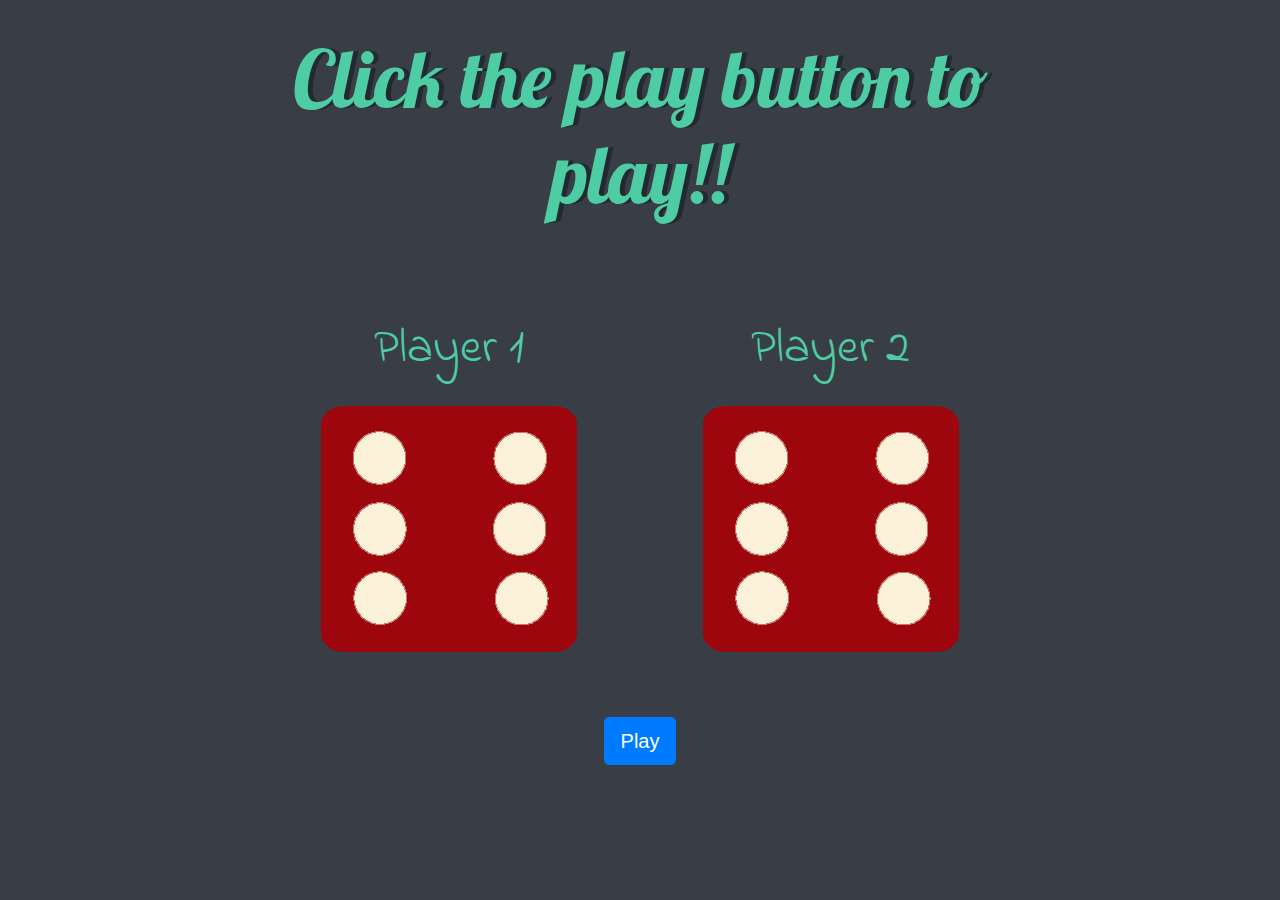
==== index.html @ 9ef912d9 "Add files via upload" ====
<!DOCTYPE html>
<html lang="en" dir="ltr">

<head>
  <meta charset="utf-8">
  <title>Dicee</title>
  <meta name="viewport" content="width=device-width, initial-scale=1.0">
  <link rel="stylesheet" href="https://maxcdn.bootstrapcdn.com/bootstrap/4.0.0/css/bootstrap.min.css" integrity="sha384-Gn5384xqQ1aoWXA+058RXPxPg6fy4IWvTNh0E263XmFcJlSAwiGgFAW/dAiS6JXm" crossorigin="anonymous">
  <link rel="stylesheet" href="styles.css">
  <link href="https://fonts.googleapis.com/css?family=Indie+Flower|Lobster" rel="stylesheet">

  <script src="https://code.jquery.com/jquery-3.2.1.slim.min.js" integrity="sha384-KJ3o2DKtIkvYIK3UENzmM7KCkRr/rE9/Qpg6aAZGJwFDMVNA/GpGFF93hXpG5KkN" crossorigin="anonymous"></script>
  <script src="https://cdnjs.cloudflare.com/ajax/libs/popper.js/1.12.9/umd/popper.min.js" integrity="sha384-ApNbgh9B+Y1QKtv3Rn7W3mgPxhU9K/ScQsAP7hUibX39j7fakFPskvXusvfa0b4Q" crossorigin="anonymous"></script>
  <script src="https://maxcdn.bootstrapcdn.com/bootstrap/4.0.0/js/bootstrap.min.js" integrity="sha384-JZR6Spejh4U02d8jOt6vLEHfe/JQGiRRSQQxSfFWpi1MquVdAyjUar5+76PVCmYl" crossorigin="anonymous"></script>
</head>

<body>


  <div class="container animated bounce">
    <h1>Click the play button to play!!</h1>

    <div class="dice">
      <p>Player 1</p>
      <img class="img1" src="images/dice6.png">
    </div>


    <div class="dice">
      <p>Player 2</p>
      <img class="img2" src="images/dice6.png">
    </div>
    <div class="button">
      <button onclick="myFunction()" class=" btn btn-lg btn-primary" type="button"> Play</button>
    </div>

  </div>
  <script src="index.js" charset="utf-8"></script>

</body>

<footer>

</footer>

</html>
---- styles.css ----
.container {
  width: 70%;
  margin: auto;
  text-align: center;
}

.dice {
  text-align: center;
  display: inline-block;
  padding: 7% 7%;
}

body {
  background-color: #393E46;
}

h1 {
  margin: 30px;
  font-family: 'Lobster', cursive;
  text-shadow: 5px 0 #232931;
  font-size: 5rem;
  color: #4ECCA3;
}

p {
  font-size: 3rem;
  color: #4ECCA3;
  font-family: 'Indie Flower', cursive;
}



img {
  width: 100%;
}

footer {
  margin-top: 5%;
  color: #EEEEEE;
  text-align: center;
  font-family: 'Indie Flower', cursive;
}
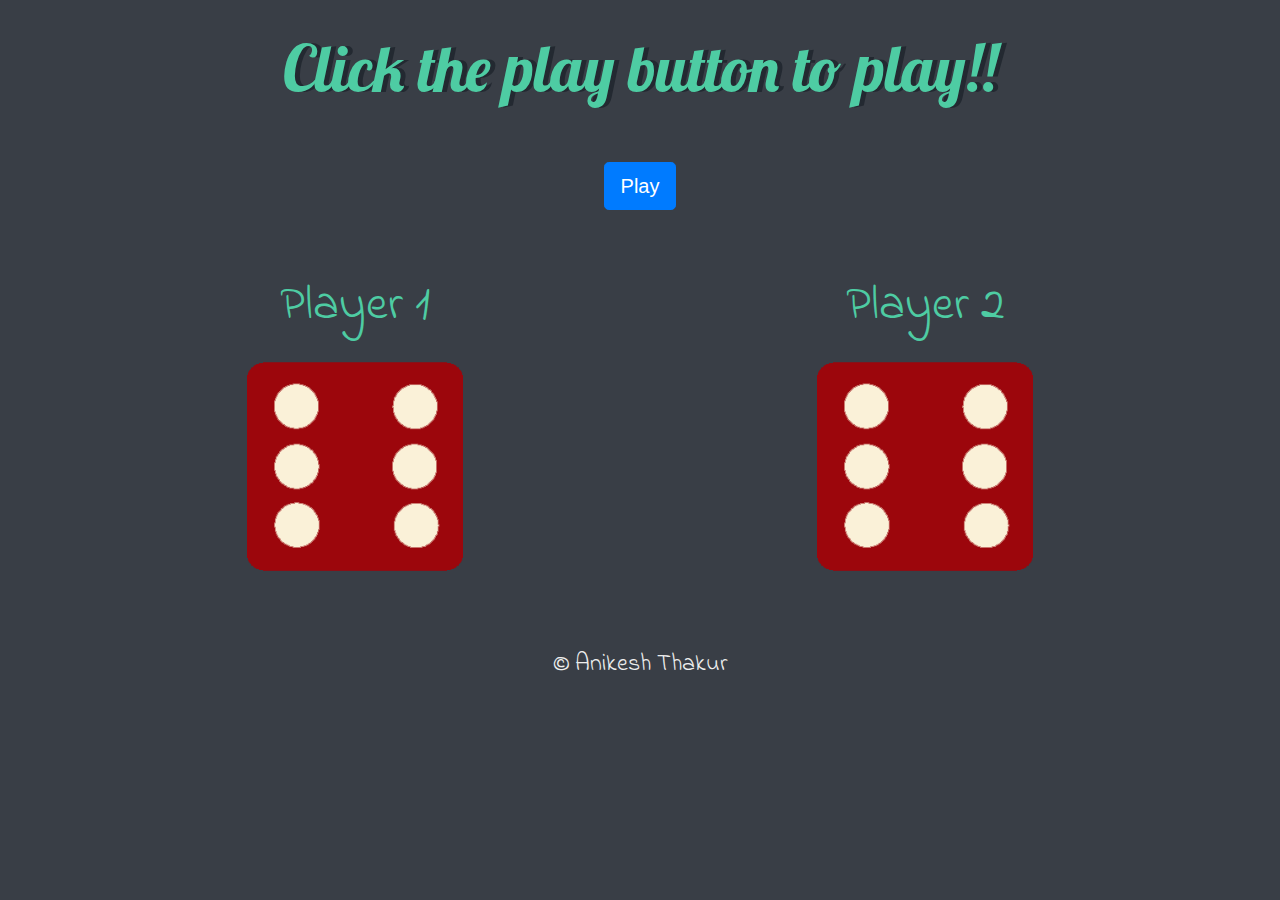
==== commit 79465d9e: "Add files via upload" ====
--- a/index.html
+++ b/index.html
@@ -17,10 +17,26 @@
 <body>
 
 
-  <div class="container animated bounce">
-    <h1>Click the play button to play!!</h1>
 
-    <div class="dice">
+  <h1>Click the play button to play!!</h1>
+  <div class="butn">
+    <button onclick="myFunction()" class=" btn btn-lg btn-primary" type="button"> Play</button>
+  </div>
+  <div class="container">
+    <div class="row">
+      <div class="col-lg-6 col-md-6 col-sm-6 col-xs-6 dice ">
+        <p>Player 1</p>
+        <img class="img1" src="images/dice6.png">
+      </div>
+
+
+      <div class="col-lg-6 col-md-6 col-sm-6 col-xs-6 dice ">
+        <p>Player 2</p>
+        <img class="img2" src="images/dice6.png">
+      </div>
+    </div>
+  </div>
+  <!-- <div class="dice">
       <p>Player 1</p>
       <img class="img1" src="images/dice6.png">
     </div>
@@ -29,18 +45,12 @@
     <div class="dice">
       <p>Player 2</p>
       <img class="img2" src="images/dice6.png">
-    </div>
-    <div class="button">
-      <button onclick="myFunction()" class=" btn btn-lg btn-primary" type="button"> Play</button>
-    </div>
-
-  </div>
+    </div> -->
   <script src="index.js" charset="utf-8"></script>
-
 </body>
 
 <footer>
-
+ © Anikesh Thakur
 </footer>
 
 </html>
--- a/styles.css
+++ b/styles.css
@@ -1,13 +1,13 @@
-.container {
+/*.container {
   width: 70%;
   margin: auto;
   text-align: center;
-}
+}*/
 
 .dice {
   text-align: center;
   display: inline-block;
-  padding: 7% 7%;
+   padding: 3% 6%;
 }
 
 body {
@@ -18,7 +18,8 @@
   margin: 30px;
   font-family: 'Lobster', cursive;
   text-shadow: 5px 0 #232931;
-  font-size: 5rem;
+  font-size: 4rem;
+  text-align: center;
   color: #4ECCA3;
 }
 
@@ -31,12 +32,32 @@
 
 
 img {
-  width: 100%;
+  width: 50%;
+}
+.butn{
+  padding: 2% 0;
+  text-align: center;
 }
 
+
 footer {
-  margin-top: 5%;
+  margin-top: 3%;
   color: #EEEEEE;
+  font-size: 1.5rem;
   text-align: center;
   font-family: 'Indie Flower', cursive;
 }
+@media (max-width: 1000px) {
+  h1
+  {
+    font-size: 2.7rem;
+
+  }
+  p{
+    font-size: 1.5rem;
+  }
+  button
+  {
+    font-size: 1rem;
+  }
+}
